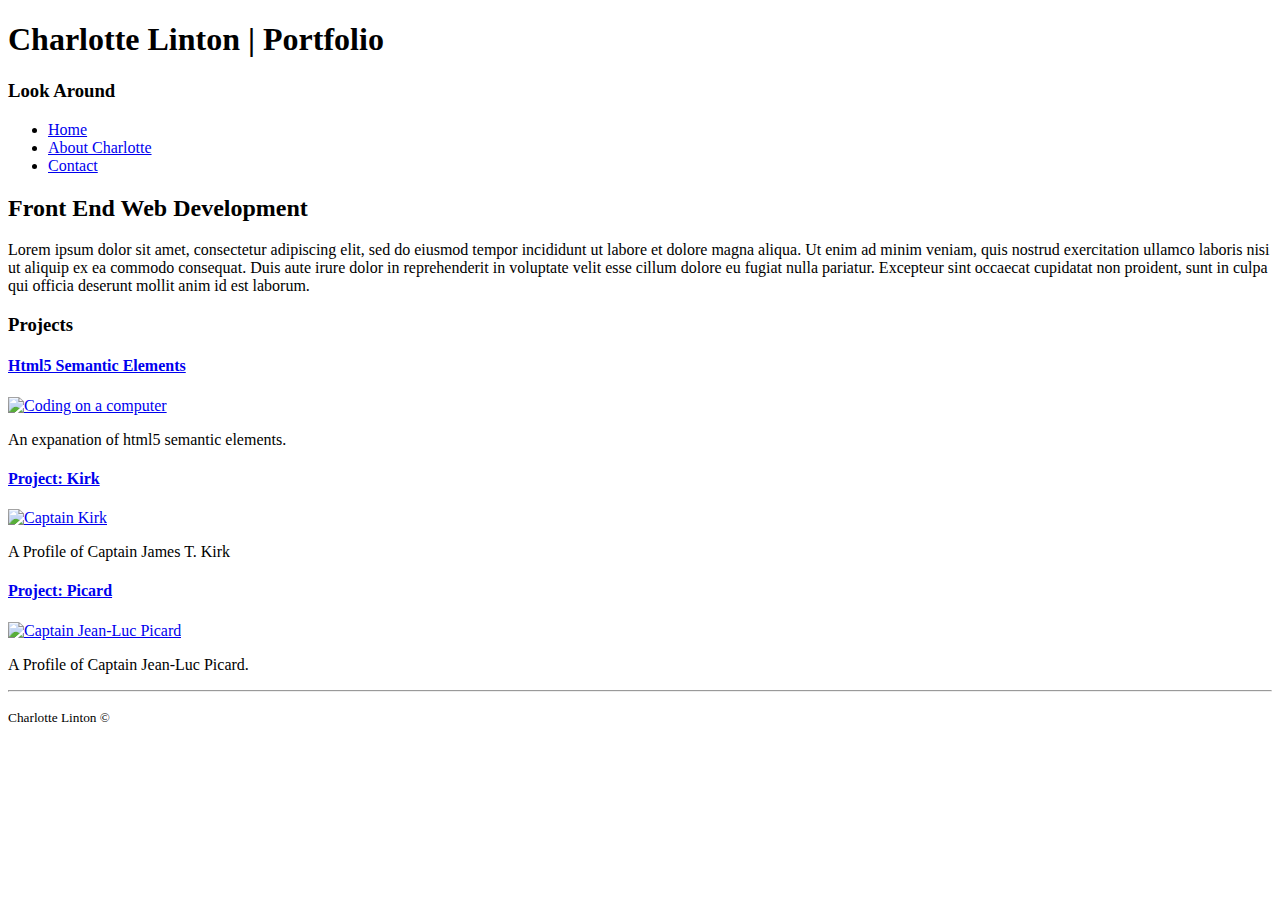
==== index.html @ bc928fd8 "errors fixed" ====
<!DOCTYPE html>

  <html lang="en">

    <head>
      <meta charset="utf-8">
      <title>Charlotte Linton | Portfolio</title>
    </head>

    <body>

      <header>
        <h1>Charlotte Linton | Portfolio</h1>
      </header>

      <nav>
        <header>
          <h3>Look Around</h3>
        </header>
        <ul>
          <li><a href="file:///Users/Charlobot/Documents/charlotteuw/portfolio/index.html">
          Home</a></li>
          <li><a href="file:///Users/Charlobot/Documents/charlotteuw/portfolio/about-me.html">
          About Charlotte</a></li>
          <li><a href="file:///Users/Charlobot/Documents/charlotteuw/portfolio/contact.html">
          Contact</a></li>
        </ul>
      </nav>

      <article>
        <header>
          <h2>Front End Web Development</h2>
        </header>

        <p>Lorem ipsum dolor sit amet, consectetur adipiscing elit, sed do eiusmod tempor incididunt ut
          labore et dolore magna aliqua. Ut enim ad minim veniam, quis nostrud exercitation ullamco laboris
          nisi ut aliquip ex ea commodo consequat. Duis aute irure dolor in reprehenderit in voluptate
          velit esse cillum dolore eu fugiat nulla pariatur. Excepteur sint occaecat cupidatat non proident,
          sunt in culpa qui officia deserunt mollit anim id est laborum.</p>

        <h3>Projects</h3>

        <h4><a href="file:///Users/Charlobot/Documents/charlotteuw/portfolio/semantic-elements.html">
          Html5 Semantic Elements</a></h4>
        <a href="file:///Users/Charlobot/Documents/charlotteuw/portfolio/semantic-elements.html">
          <img src="file:///Users/Charlobot/Documents/charlotteuw/portfolio/images/coding.jpeg"
          style="width:200px"
          alt="Coding on a computer">
        </a>
        <p>An expanation of html5 semantic elements.</p>

        <h4><a href="file:///Users/Charlobot/Documents/charlotteuw/portfolio/kirk-placeholder.html">
          Project: Kirk</a></h4>
          <a href="file:///Users/Charlobot/Documents/charlotteuw/portfolio/kirk-placeholder.html">
            <img src="file:///Users/Charlobot/Documents/charlotteuw/portfolio/images/kirk-placeholder.jpg"
            style="width:200px"
            alt="Captain Kirk">
          </a>
          <p>A Profile of Captain James T. Kirk

        <h4><a href="file:///Users/Charlobot/Documents/charlotteuw/portfolio/picard-placeholder.html">
              Project: Picard</a></h4>
            <a href="file:///Users/Charlobot/Documents/charlotteuw/portfolio/picard-placeholder.html">
              <img src="file:///Users/Charlobot/Documents/charlotteuw/portfolio/images/picard-placeholder.jpg"
              style="width:200px"
              alt="Captain Jean-Luc Picard">
            </a>
            <p>A Profile of Captain Jean-Luc Picard.</p>

        </article>

        <hr>

        <footer>
          <p><small>Charlotte Linton &copy;</small></p>
        </footer>

    </body>

  </html>
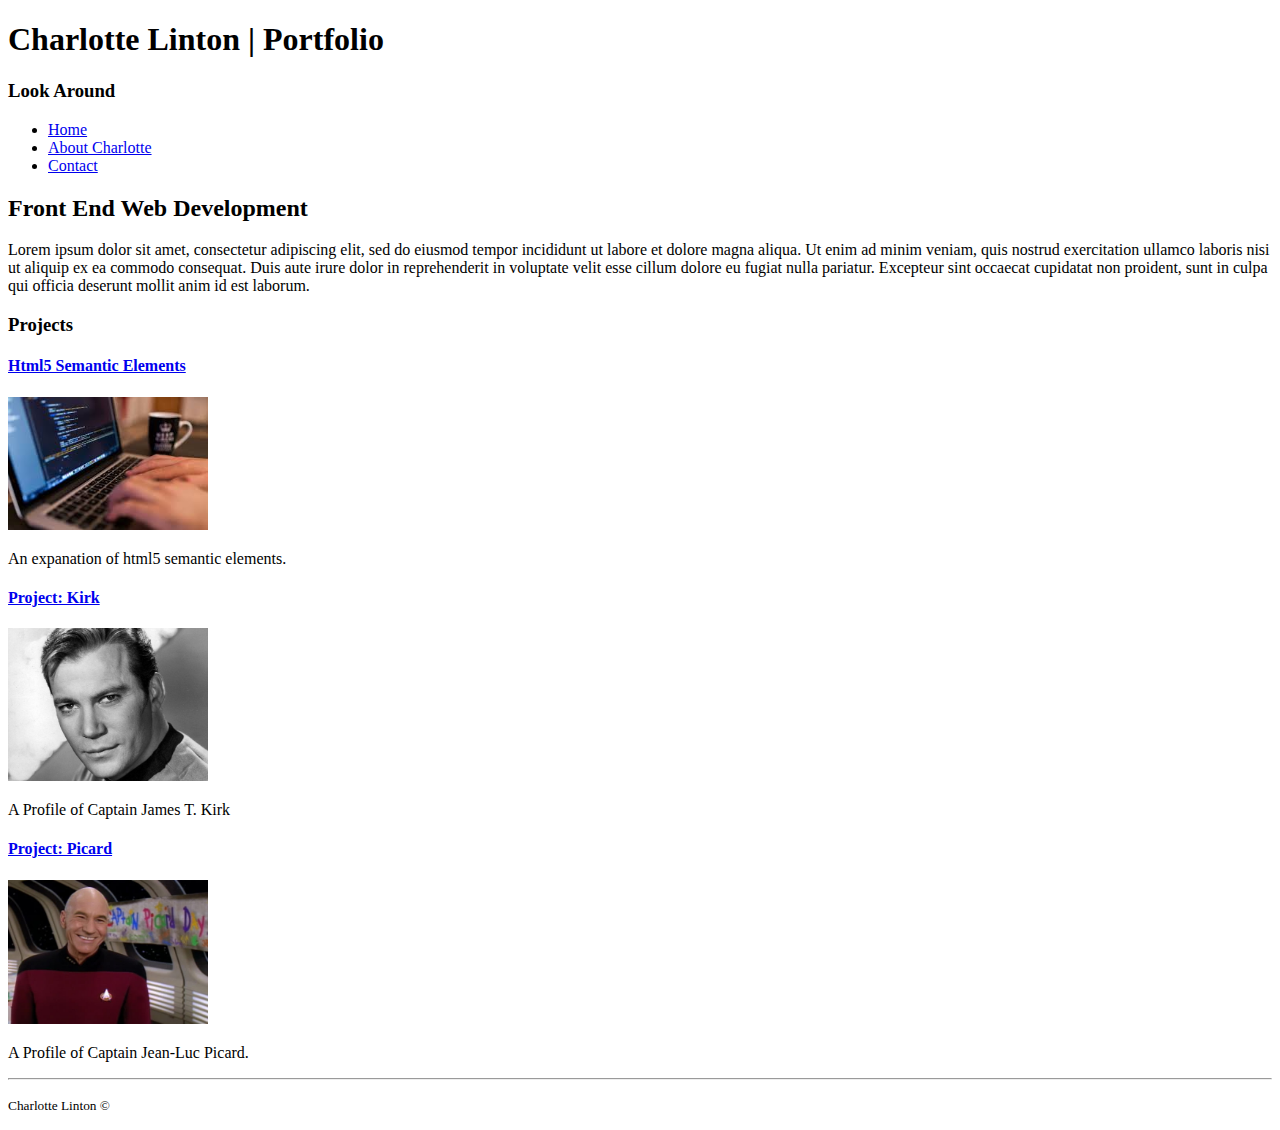
==== commit 76d865b3: "image file paths corrected" ====
--- a/index.html
+++ b/index.html
@@ -43,7 +43,7 @@
         <h4><a href="file:///Users/Charlobot/Documents/charlotteuw/portfolio/semantic-elements.html">
           Html5 Semantic Elements</a></h4>
         <a href="file:///Users/Charlobot/Documents/charlotteuw/portfolio/semantic-elements.html">
-          <img src="file:///Users/Charlobot/Documents/charlotteuw/portfolio/images/coding.jpeg"
+          <img src="images/coding.jpeg"
           style="width:200px"
           alt="Coding on a computer">
         </a>
@@ -52,7 +52,7 @@
         <h4><a href="file:///Users/Charlobot/Documents/charlotteuw/portfolio/kirk-placeholder.html">
           Project: Kirk</a></h4>
           <a href="file:///Users/Charlobot/Documents/charlotteuw/portfolio/kirk-placeholder.html">
-            <img src="file:///Users/Charlobot/Documents/charlotteuw/portfolio/images/kirk-placeholder.jpg"
+            <img src="images/kirk-placeholder.jpg"
             style="width:200px"
             alt="Captain Kirk">
           </a>
@@ -61,7 +61,7 @@
         <h4><a href="file:///Users/Charlobot/Documents/charlotteuw/portfolio/picard-placeholder.html">
               Project: Picard</a></h4>
             <a href="file:///Users/Charlobot/Documents/charlotteuw/portfolio/picard-placeholder.html">
-              <img src="file:///Users/Charlobot/Documents/charlotteuw/portfolio/images/picard-placeholder.jpg"
+              <img src="images/picard-placeholder.jpg"
               style="width:200px"
               alt="Captain Jean-Luc Picard">
             </a>
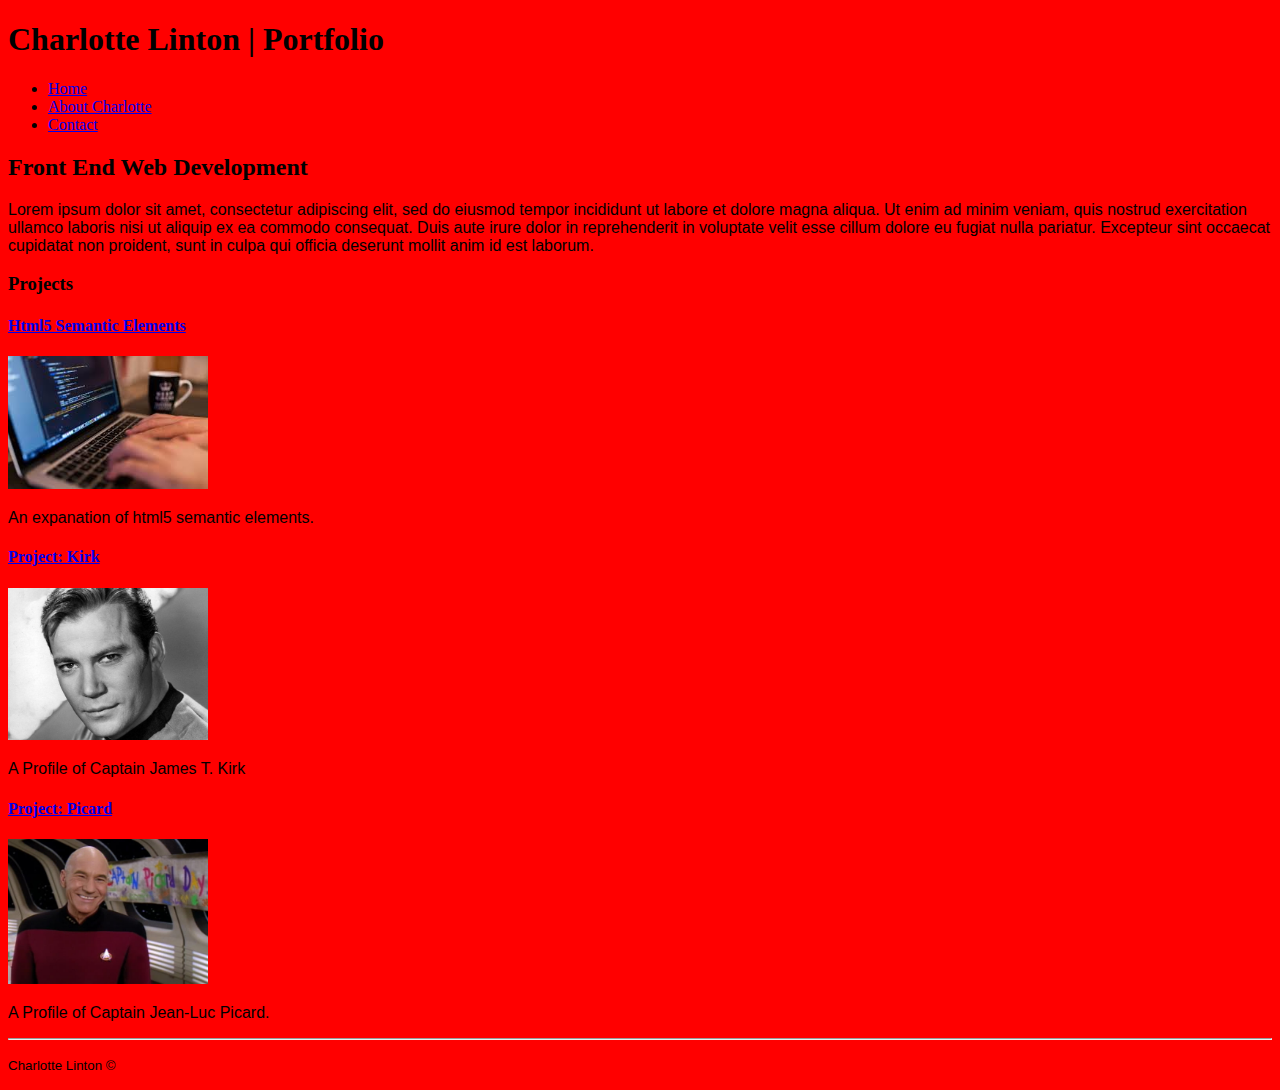
==== commit 6a36f6be: "atyles added" ====
--- a/index.html
+++ b/index.html
@@ -5,6 +5,8 @@
     <head>
       <meta charset="utf-8">
       <title>Charlotte Linton | Portfolio</title>
+      <link rel="stylesheet" type="text/css"
+      href="styles/styles.css">
     </head>
 
     <body>
@@ -15,14 +17,14 @@
 
       <nav>
         <header>
-          <h3>Look Around</h3>
+          <h3 hidden>Look Around</h3>
         </header>
         <ul>
-          <li><a href="file:///Users/Charlobot/Documents/charlotteuw/portfolio/index.html">
+          <li><a href="index.html">
           Home</a></li>
-          <li><a href="file:///Users/Charlobot/Documents/charlotteuw/portfolio/about-me.html">
+          <li><a href="about-me.html">
           About Charlotte</a></li>
-          <li><a href="file:///Users/Charlobot/Documents/charlotteuw/portfolio/contact.html">
+          <li><a href="contact.html">
           Contact</a></li>
         </ul>
       </nav>
@@ -40,32 +42,33 @@
 
         <h3>Projects</h3>
 
-        <h4><a href="file:///Users/Charlobot/Documents/charlotteuw/portfolio/semantic-elements.html">
+        <h4><a href="semantic-elements.html">
           Html5 Semantic Elements</a></h4>
-        <a href="file:///Users/Charlobot/Documents/charlotteuw/portfolio/semantic-elements.html">
+        <a href="semantic-elements.html">
           <img src="images/coding.jpeg"
           style="width:200px"
           alt="Coding on a computer">
         </a>
         <p>An expanation of html5 semantic elements.</p>
 
-        <h4><a href="file:///Users/Charlobot/Documents/charlotteuw/portfolio/kirk-placeholder.html">
+        <h4><a href="kirk-placeholder.html">
           Project: Kirk</a></h4>
-          <a href="file:///Users/Charlobot/Documents/charlotteuw/portfolio/kirk-placeholder.html">
+          <a href="kirk-placeholder.html">
             <img src="images/kirk-placeholder.jpg"
             style="width:200px"
             alt="Captain Kirk">
           </a>
           <p>A Profile of Captain James T. Kirk
 
-        <h4><a href="file:///Users/Charlobot/Documents/charlotteuw/portfolio/picard-placeholder.html">
+        <h4><a href="picard-placeholder.html">
               Project: Picard</a></h4>
-            <a href="file:///Users/Charlobot/Documents/charlotteuw/portfolio/picard-placeholder.html">
+            <a href="picard-placeholder.html">
               <img src="images/picard-placeholder.jpg"
               style="width:200px"
               alt="Captain Jean-Luc Picard">
             </a>
             <p>A Profile of Captain Jean-Luc Picard.</p>
+
 
         </article>
 
--- a/styles/styles.css
+++ b/styles/styles.css
@@ -0,0 +1,7 @@
+body {
+  background-color: red;
+}
+
+p {
+  font-family: Arial, Helvetica, sans-serif;
+}
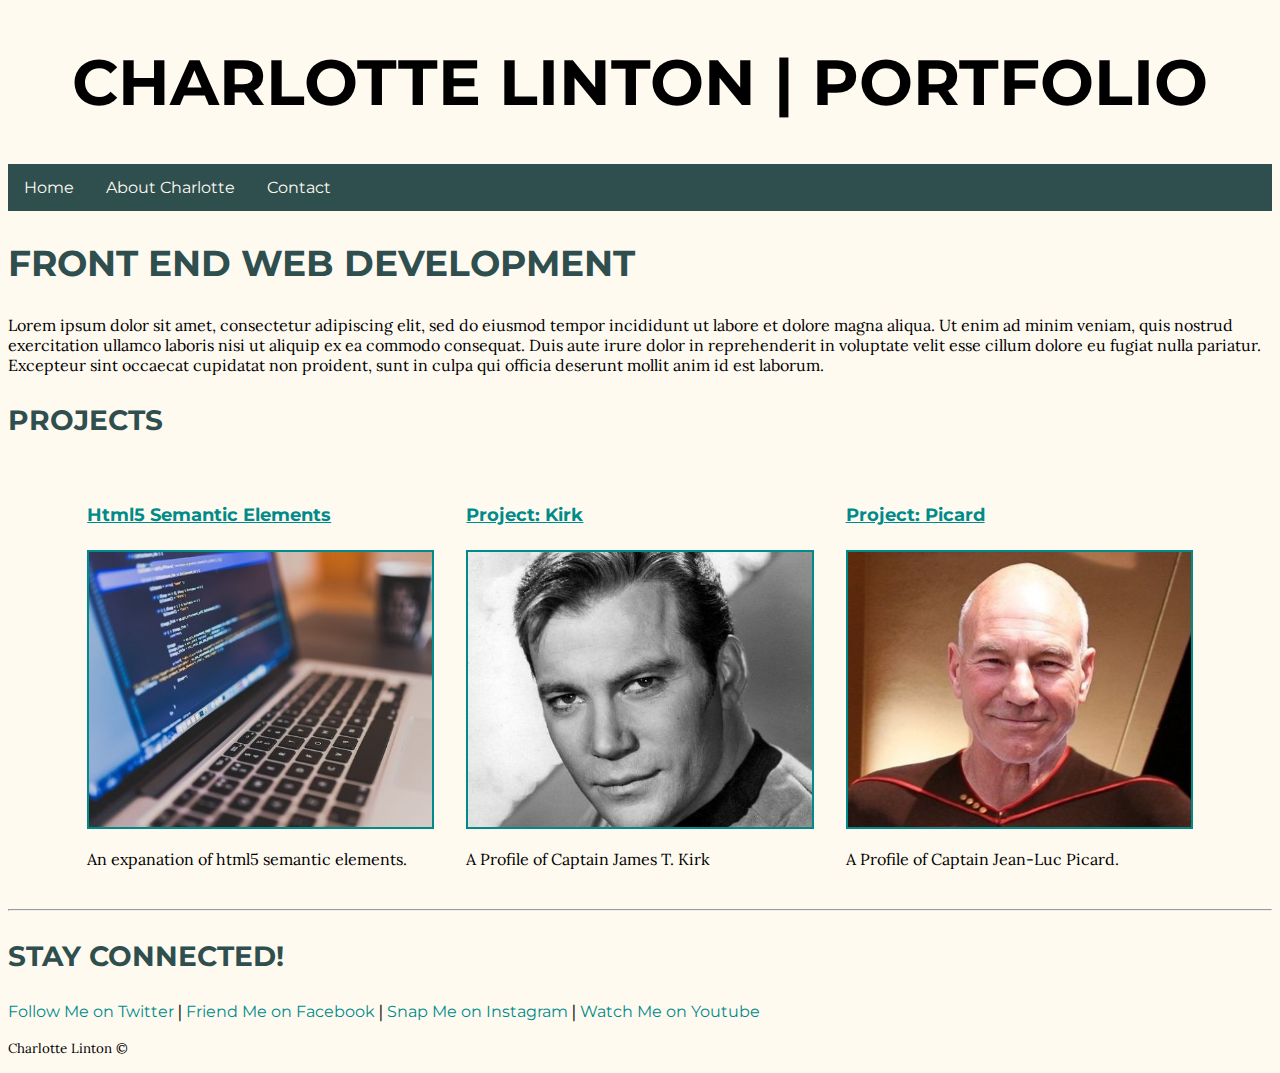
==== commit 32ba5829: "new fonts and icons added" ====
--- a/index.html
+++ b/index.html
@@ -5,6 +5,8 @@
     <head>
       <meta charset="utf-8">
       <title>Charlotte Linton | Portfolio</title>
+      <link rel="stylesheet" href="https://use.fontawesome.com/releases/v5.4.2/css/all.css" integrity="sha384-/rXc/GQVaYpyDdyxK+ecHPVYJSN9bmVFBvjA/9eOB+pb3F2w2N6fc5qB9Ew5yIns" crossorigin="anonymous">
+      <link href="https://fonts.googleapis.com/css?family=Montserrat:300|Lora:400" rel="stylesheet">
       <link rel="stylesheet" type="text/css"
       href="styles/styles.css">
     </head>
@@ -12,7 +14,7 @@
     <body>
 
       <header>
-        <h1>Charlotte Linton | Portfolio</h1>
+        <h1>CHARLOTTE LINTON | PORTFOLIO</h1>
       </header>
 
       <nav>
@@ -31,7 +33,7 @@
 
       <article>
         <header>
-          <h2>Front End Web Development</h2>
+          <h2>FRONT END WEB DEVELOPMENT</h2>
         </header>
 
         <p>Lorem ipsum dolor sit amet, consectetur adipiscing elit, sed do eiusmod tempor incididunt ut
@@ -40,41 +42,44 @@
           velit esse cillum dolore eu fugiat nulla pariatur. Excepteur sint occaecat cupidatat non proident,
           sunt in culpa qui officia deserunt mollit anim id est laborum.</p>
 
-        <h3>Projects</h3>
-
-        <h4><a href="semantic-elements.html">
-          Html5 Semantic Elements</a></h4>
-        <a href="semantic-elements.html">
-          <img src="images/coding.jpeg"
-          style="width:200px"
-          alt="Coding on a computer">
-        </a>
-        <p>An expanation of html5 semantic elements.</p>
-
-        <h4><a href="kirk-placeholder.html">
-          Project: Kirk</a></h4>
-          <a href="kirk-placeholder.html">
-            <img src="images/kirk-placeholder.jpg"
-            style="width:200px"
-            alt="Captain Kirk">
-          </a>
-          <p>A Profile of Captain James T. Kirk
-
-        <h4><a href="picard-placeholder.html">
-              Project: Picard</a></h4>
+        <h3>PROJECTS</h3>
+        <div class="flex-container">
+          <div class="project">
+            <h4><a href="semantic-elements.html">
+            Html5 Semantic Elements</a></h4>
+            <a href="semantic-elements.html">
+            <img src="images/coding-new.jpg"
+            alt="Coding on a computer"></a>
+            <p>An expanation of html5 semantic elements.</p>
+          </div>
+          <div class="project">
+            <h4><a href="kirk-placeholder.html">
+            Project: Kirk</a></h4>
+            <a href="kirk-placeholder.html">
+            <img src="images/kirk-new.jpg"
+            alt="Captain Kirk"></a>
+            <p>A Profile of Captain James T. Kirk</p>
+          </div>
+          <div class="project">
+            <h4><a href="picard-placeholder.html">
+            Project: Picard</a></h4>
             <a href="picard-placeholder.html">
-              <img src="images/picard-placeholder.jpg"
-              style="width:200px"
-              alt="Captain Jean-Luc Picard">
-            </a>
+            <img src="images/picard-new.jpg"
+            alt="Captain Jean-Luc Picard"></a>
             <p>A Profile of Captain Jean-Luc Picard.</p>
-
+          </div>
+        </div>
 
         </article>
 
         <hr>
 
         <footer>
+          <h3>STAY CONNECTED!</h3>
+          <p><a href="https://twitter.com/"><i class="fas fa-dove"></i> Follow Me on Twitter</a> |
+          <a href= "http://facebook.com/"><i class="fas fa-thumbs-up"></i> Friend Me on Facebook</a> |
+          <a href="http://instagram.com"><i class="fas fa-camera-retro"></i> Snap Me on Instagram</a> |
+          <a href="http://youtube.com"><i class="fas fa-video"></i> Watch Me on Youtube</a></p>
           <p><small>Charlotte Linton &copy;</small></p>
         </footer>
 
--- a/styles/styles.css
+++ b/styles/styles.css
@@ -1,7 +1,81 @@
+* {
+  box-sizing: border-box;
+}
 body {
-  background-color: red;
+  background-color: floralwhite;
 }
-
 p {
-  font-family: Arial, Helvetica, sans-serif;
+  font-family: 'Lora', serif;
+  font-size: 16px;
 }
+h1 {
+  font-family: 'Montserrat', sans-serif;
+  font-size: 64px;
+  color: black;
+  text-align: center;
+}
+h2 {
+  font-family: 'Montserrat', sans-serif;
+  font-size: 36px;
+  color: darkslategray;
+  text-align: left;
+}
+h3 {
+  font-family: 'Montserrat', sans-serif;
+  font-size: 28px;
+  color: darkslategray;
+  text-align: left;
+}
+h4 {
+  font-family: 'Montserrat', sans-serif;
+  font-size: 18px;
+  color: darkslategray;
+  text-align: left;
+}
+a {
+  color: darkcyan;
+}
+a:hover {
+  color: darkturquoise;
+}
+img {
+  border-style: solid;
+  border-width: 2px;
+  max-width: 100%;
+}
+ul {
+    list-style-type: none;
+    margin: 0;
+    padding: 0;
+    overflow: hidden;
+    background-color: darkslategray;
+    font-family: 'Montserrat', sans-serif;
+    font-size: 16px;
+}
+li {
+    float: left;
+}
+li a {
+    display: block;
+    color: floralwhite;
+    text-align: center;
+    padding: 14px 16px;
+    text-decoration: none;
+}
+li a:hover {
+    color: darkturquoise;
+}
+footer a {
+  text-decoration: none;
+  font-family: Montserrat;
+}
+.flex-container {
+  display: flex;
+  justify-content: center;
+  flex-direction: row;
+}
+.flex-container div {
+  color: black;
+  padding: 1rem;
+  width: 30%;
+}
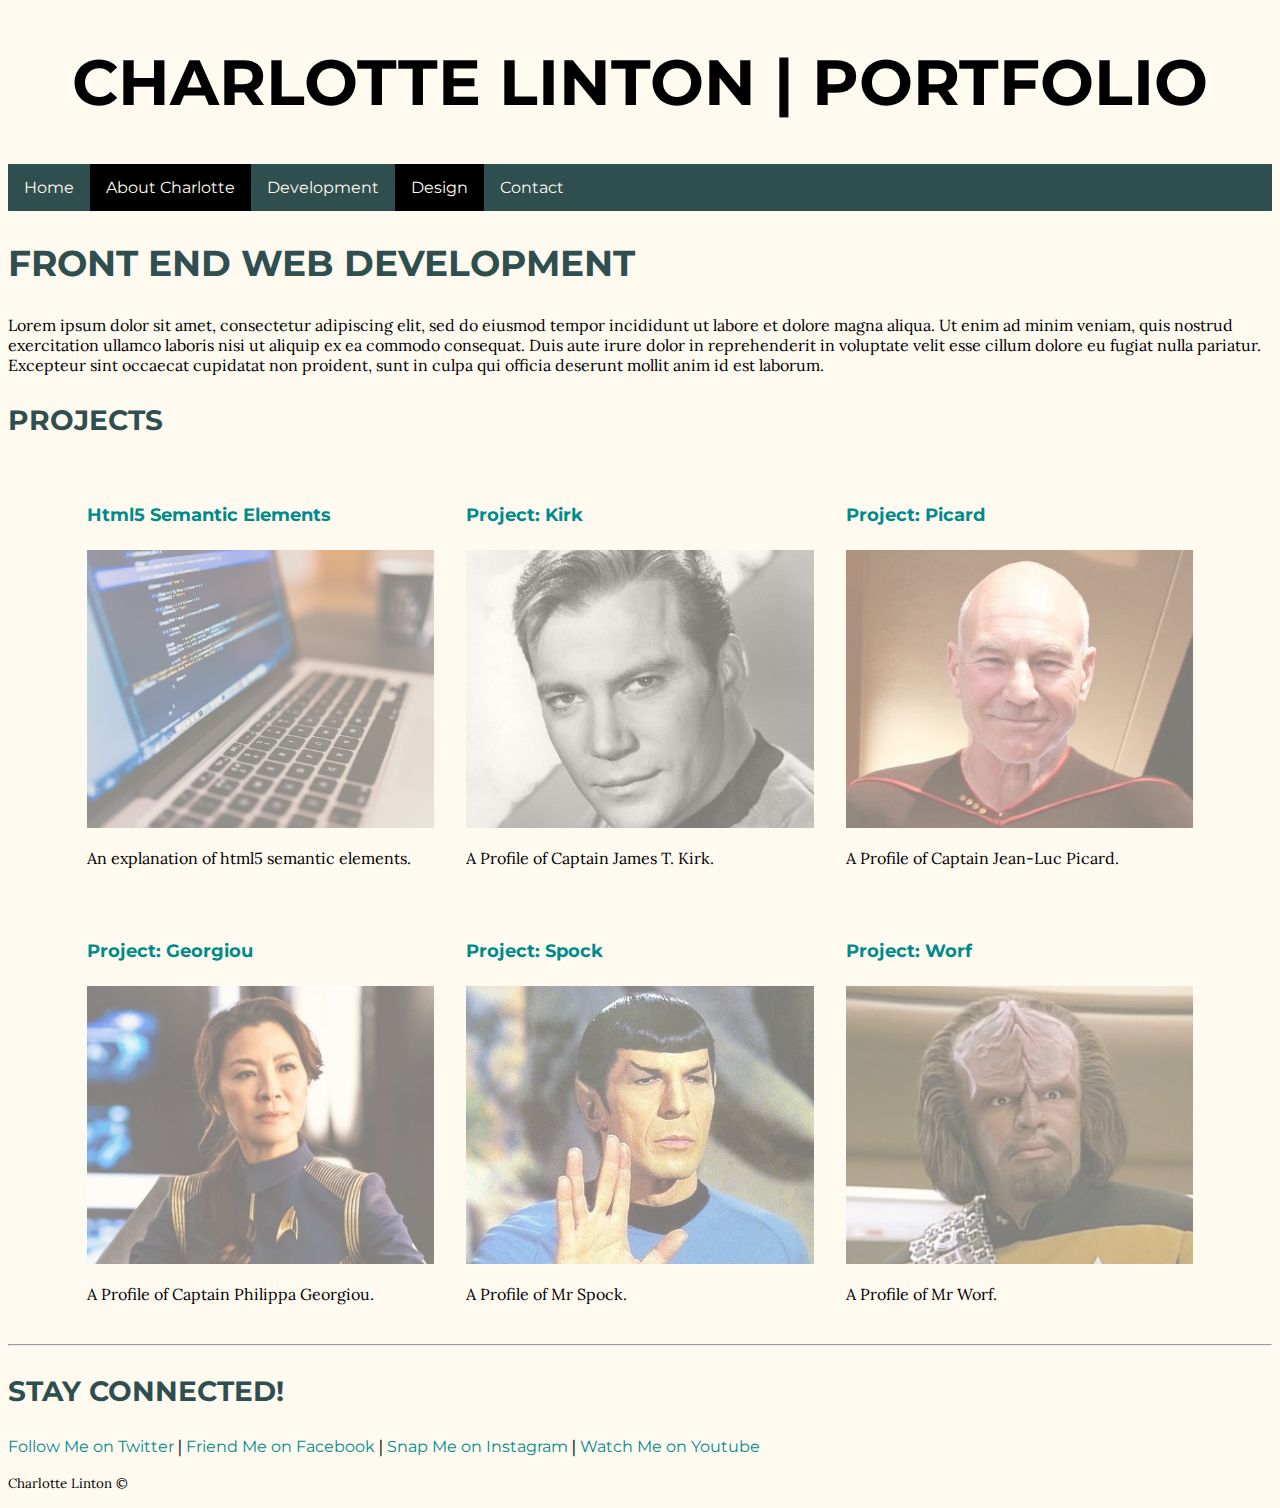
==== commit 01673311: "assignment 6 complete" ====
--- a/index.html
+++ b/index.html
@@ -26,6 +26,10 @@
           Home</a></li>
           <li><a href="about-me.html">
           About Charlotte</a></li>
+          <li><a href="#">
+          Development</a></li>
+          <li><a href="#">
+          Design</a></li>
           <li><a href="contact.html">
           Contact</a></li>
         </ul>
@@ -44,29 +48,53 @@
 
         <h3>PROJECTS</h3>
         <div class="flex-container">
-          <div class="project">
+          <div>
             <h4><a href="semantic-elements.html">
             Html5 Semantic Elements</a></h4>
             <a href="semantic-elements.html">
-            <img src="images/coding-new.jpg"
+            <img src="images/coding-new.jpg" class="fade"
             alt="Coding on a computer"></a>
-            <p>An expanation of html5 semantic elements.</p>
+            <p>An explanation of html5 semantic elements.</p>
           </div>
-          <div class="project">
+          <div>
             <h4><a href="kirk-placeholder.html">
             Project: Kirk</a></h4>
             <a href="kirk-placeholder.html">
-            <img src="images/kirk-new.jpg"
+            <img src="images/kirk-new.jpg" class="fade"
             alt="Captain Kirk"></a>
-            <p>A Profile of Captain James T. Kirk</p>
+            <p>A Profile of Captain James T. Kirk.</p>
           </div>
-          <div class="project">
+          <div>
             <h4><a href="picard-placeholder.html">
             Project: Picard</a></h4>
             <a href="picard-placeholder.html">
-            <img src="images/picard-new.jpg"
+            <img src="images/picard-new.jpg" class="fade"
             alt="Captain Jean-Luc Picard"></a>
             <p>A Profile of Captain Jean-Luc Picard.</p>
+          </div>
+          <div>
+            <h4><a href="#">
+            Project: Georgiou</a></h4>
+            <a href="#">
+            <img src="images/georgiou-placeholder.jpg" class="fade"
+            alt="Captain Georgiou"></a>
+            <p>A Profile of Captain Philippa Georgiou.</p>
+          </div>
+          <div>
+            <h4><a href="#">
+            Project: Spock</a></h4>
+            <a href="#">
+            <img src="images/spock-placeholder.jpg" class="fade"
+            alt="Mr Spock"></a>
+            <p>A Profile of Mr Spock.</p>
+          </div>
+          <div>
+            <h4><a href="#">
+            Project: Worf</a></h4>
+            <a href="#">
+            <img src="images/worf-placeholder.jpg" class="fade"
+            alt="Mr Worf"></a>
+            <p>A Profile of Mr Worf.</p>
           </div>
         </div>
 
--- a/styles/styles.css
+++ b/styles/styles.css
@@ -32,18 +32,17 @@
   color: darkslategray;
   text-align: left;
 }
-a {
+h4 a {
+  text-decoration: none;
   color: darkcyan;
 }
-a:hover {
-  color: darkturquoise;
+h4 a:hover {
+    color: darkturquoise;
 }
 img {
-  border-style: solid;
-  border-width: 2px;
   max-width: 100%;
 }
-ul {
+nav ul {
     list-style-type: none;
     margin: 0;
     padding: 0;
@@ -52,30 +51,74 @@
     font-family: 'Montserrat', sans-serif;
     font-size: 16px;
 }
-li {
+ nav li {
     float: left;
 }
-li a {
+nav li a {
     display: block;
     color: floralwhite;
     text-align: center;
     padding: 14px 16px;
     text-decoration: none;
 }
-li a:hover {
+nav li a:hover {
     color: darkturquoise;
+}
+nav li:nth-child(even) {
+  background-color: black;
+}
+ul {
+list-style-type: none;
+}
+section li:nth-child(odd) {
+  color: darkseagreen;
+}
+section li:nth-child(even) {
+  color: dodgerblue;
 }
 footer a {
   text-decoration: none;
   font-family: Montserrat;
+  color: darkcyan;
+  }
+footer a:hover {
+    color: darkturquoise;
 }
 .flex-container {
   display: flex;
   justify-content: center;
   flex-direction: row;
+  flex-wrap: wrap;
 }
 .flex-container div {
   color: black;
   padding: 1rem;
   width: 30%;
 }
+.button {
+    background-color: darkcyan;
+    border: none;
+    color: white;
+    padding: 12px 12px;
+    text-align: center;
+    text-decoration: none;
+    display: inline-block;
+    font-size: 16px;
+    font-family: 'Montserrat', sans-serif;
+}
+.fade {
+  transition-property: opacity;
+  transition-duration: 2s;
+  opacity: 0.5;
+}
+.fade:hover {
+  opacity: 1;
+}
+#button-color {
+  transition-property: background-color;
+  background-color: darkcyan;
+  transition-duration: 1s;
+}
+#button-color:hover {
+  background-color: darkturquoise;
+}
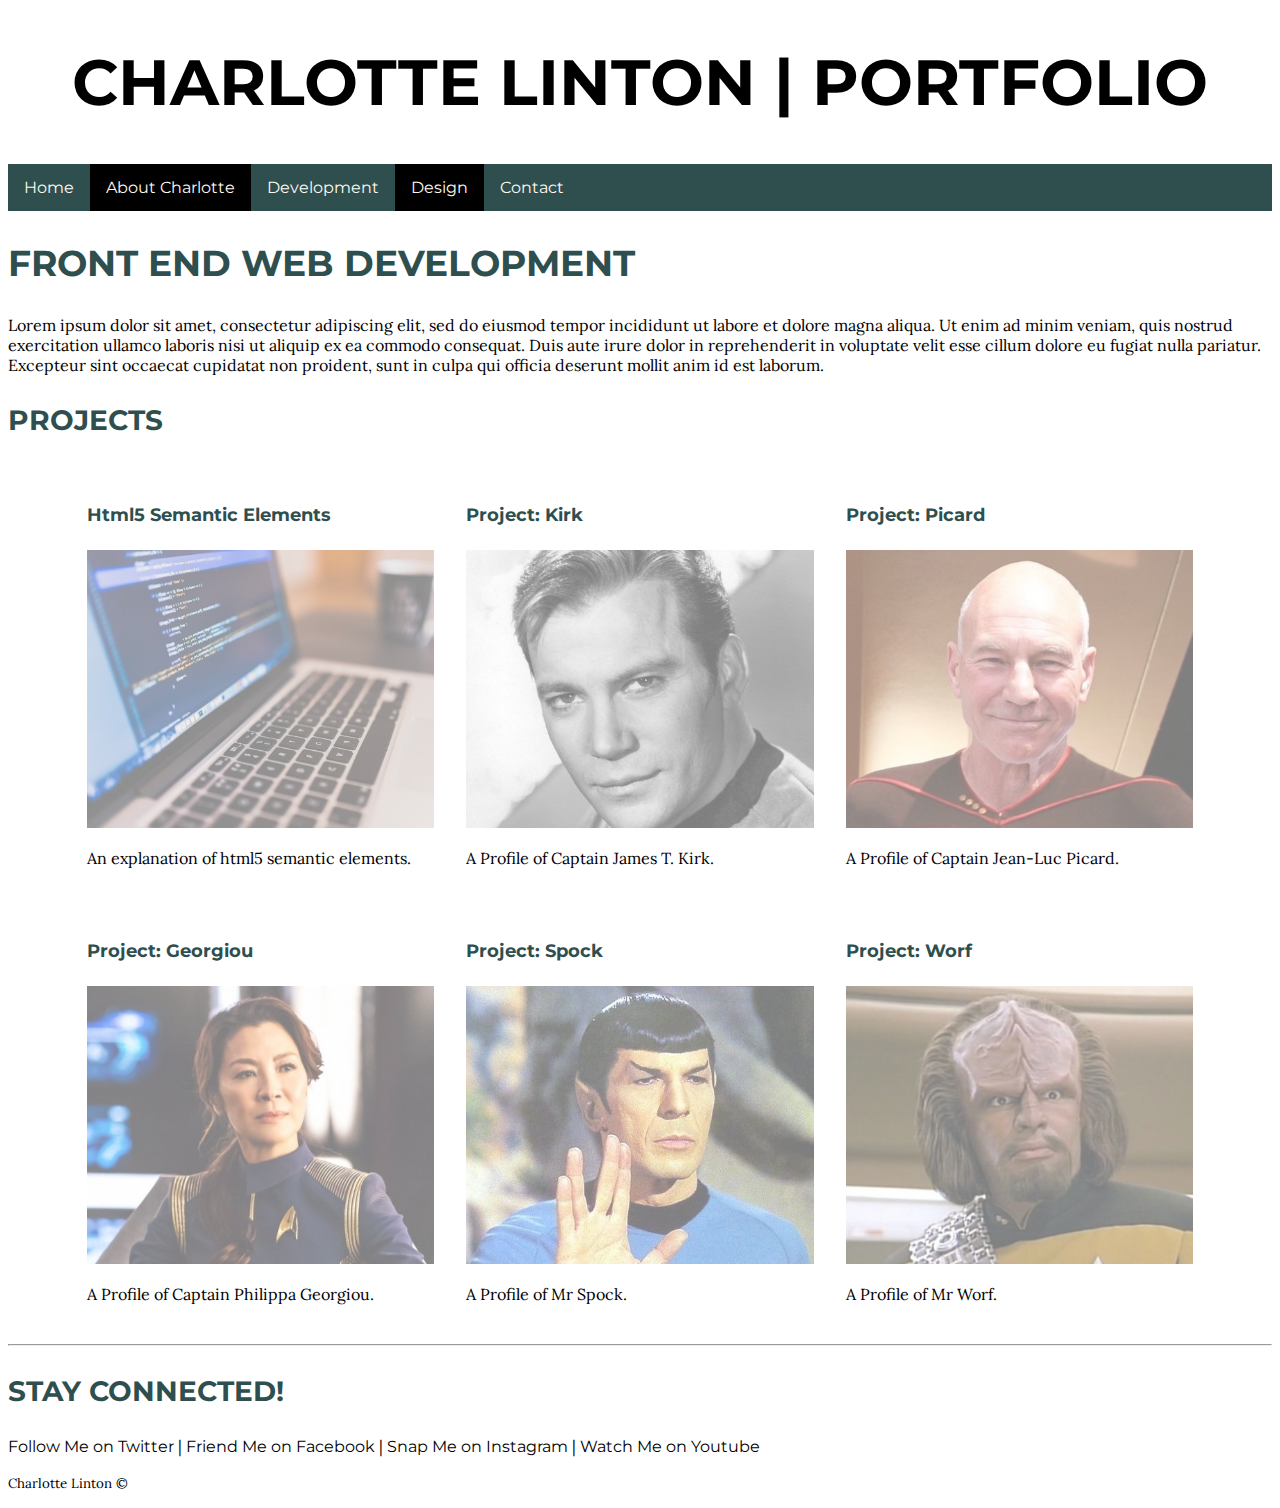
==== commit ee966787: "accessibility features added" ====
--- a/index.html
+++ b/index.html
@@ -53,7 +53,7 @@
             Html5 Semantic Elements</a></h4>
             <a href="semantic-elements.html">
             <img src="images/coding-new.jpg" class="fade"
-            alt="Coding on a computer"></a>
+            alt="A laptop computer with code on the screen"></a>
             <p>An explanation of html5 semantic elements.</p>
           </div>
           <div>
@@ -61,7 +61,7 @@
             Project: Kirk</a></h4>
             <a href="kirk-placeholder.html">
             <img src="images/kirk-new.jpg" class="fade"
-            alt="Captain Kirk"></a>
+            alt="Captain James T. Kirk with a slight smile on his face"></a>
             <p>A Profile of Captain James T. Kirk.</p>
           </div>
           <div>
@@ -69,7 +69,7 @@
             Project: Picard</a></h4>
             <a href="picard-placeholder.html">
             <img src="images/picard-new.jpg" class="fade"
-            alt="Captain Jean-Luc Picard"></a>
+            alt="Captain Jean-Luc Picard smiling broadly"></a>
             <p>A Profile of Captain Jean-Luc Picard.</p>
           </div>
           <div>
@@ -77,7 +77,7 @@
             Project: Georgiou</a></h4>
             <a href="#">
             <img src="images/georgiou-placeholder.jpg" class="fade"
-            alt="Captain Georgiou"></a>
+            alt="Captain Philippa Georgiou looking serious"></a>
             <p>A Profile of Captain Philippa Georgiou.</p>
           </div>
           <div>
@@ -85,7 +85,7 @@
             Project: Spock</a></h4>
             <a href="#">
             <img src="images/spock-placeholder.jpg" class="fade"
-            alt="Mr Spock"></a>
+            alt="Mr Spock performing a Vulcan salute"></a>
             <p>A Profile of Mr Spock.</p>
           </div>
           <div>
@@ -93,7 +93,7 @@
             Project: Worf</a></h4>
             <a href="#">
             <img src="images/worf-placeholder.jpg" class="fade"
-            alt="Mr Worf"></a>
+            alt="Mr Worf with a confused look upon his face"></a>
             <p>A Profile of Mr Worf.</p>
           </div>
         </div>
--- a/styles/styles.css
+++ b/styles/styles.css
@@ -2,11 +2,12 @@
   box-sizing: border-box;
 }
 body {
-  background-color: floralwhite;
+  background-color: white;
 }
 p {
   font-family: 'Lora', serif;
   font-size: 16px;
+  color: black;
 }
 h1 {
   font-family: 'Montserrat', sans-serif;
@@ -34,10 +35,11 @@
 }
 h4 a {
   text-decoration: none;
-  color: darkcyan;
+  color: darkslategray;
 }
 h4 a:hover {
-    color: darkturquoise;
+    color: #008080;
+    text-decoration: underline;
 }
 img {
   max-width: 100%;
@@ -62,7 +64,7 @@
     text-decoration: none;
 }
 nav li a:hover {
-    color: darkturquoise;
+    text-decoration: underline;
 }
 nav li:nth-child(even) {
   background-color: black;
@@ -79,10 +81,11 @@
 footer a {
   text-decoration: none;
   font-family: Montserrat;
-  color: darkcyan;
+  color: black;
   }
 footer a:hover {
-    color: darkturquoise;
+    color: #008080;
+    text-decoration: underline;
 }
 .flex-container {
   display: flex;
@@ -122,3 +125,26 @@
 #button-color:hover {
   background-color: darkturquoise;
 }
+.form-container {
+  max-width: 500px;
+  background-color: #b3bfbf;
+  border-radius: 5px;
+  padding: 15px;
+}
+input, select, textarea {
+  width: 100%;
+  padding: 10px 15px;
+  margin: 10px 0;
+  display: block;
+  border: 1px solid #ccc;
+  border-radius: 5px;
+  font-family: 'Lora', serif;
+  font-size: 16px;
+}
+input[type=submit] {
+  background-color: #546f6f;
+  color: white;
+}
+input[type=submit]:hover {
+  background-color: #009092;
+}
